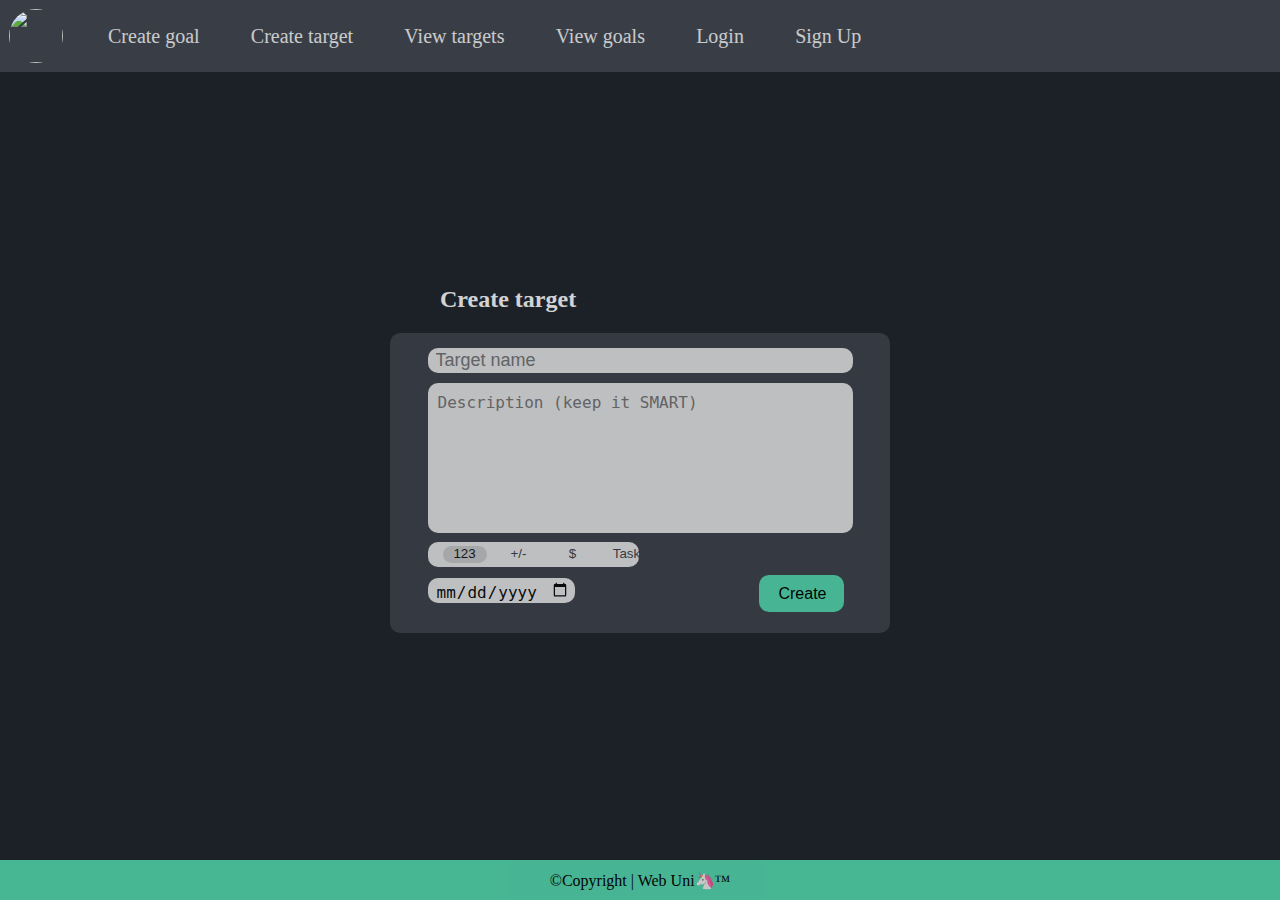
==== index.html @ f2bae78e "Made a global header" ====
<!DOCTYPE html>
<html>
  <head>
    <link rel="stylesheet" href="style_martynas.css" />
    <link rel="stylesheet" href="header.css" />
  </head>
  <body>
    <header>
      <img id="logo" src="images/logo-color.png" />
      <div id="links">
        <a href="/create_goal.html"> Create goal</a>
        <a href="/index.html"> Create target</a>
        <a href="/view_targets.html">View targets</a>
        <a href="/view_goals.html">View goals</a>
        <a href="/sign_in.html">Login</a>
        <a href="/sign_up.html">Sign Up</a>
      </div>
    </header>

    <div id="outerform">
      <h2 id="formtitle">Create target</h2>
      <form action="">
        <div id="mainform">
          <input
            type="text"
            id="fname"
            name="targetname"
            placeholder="Target name"
          /><br />
          <textarea
            id="fdesc"
            name="targetdesc"
            cols="40"
            rows="5"
            maxlength="200"
            placeholder="Description (keep it SMART)"
          ></textarea>
          <div id="ftype">
            <select name="targettype" size="4">
              <option selected>123</option>
              <option>+/-</option>
              <option>$</option>
              <option>Task</option>
            </select>
          </div>
          <input type="date" id="fdate" name="date" />
          <input class="fcreate" type="submit" value="Create" />
        </div>
      </form>
    </div>
    <footer>©Copyright | Web Uni🦄™</footer>
  </body>
</html>
---- style_martynas.css ----
@font-face {
  font-family: Khula;
  src: url("fonts/Khula-Regular.ttf");
}

body {
  min-height: 100vh;
  margin: 0;
  display: flex;
  flex-direction: column;
  background-color: #1c2128;
  font-size: 16px;
  font-family: Khula;
}

footer {
  height: 40px;
  bottom: 0;
  background-color: #4ecca3;
  opacity: 87%;
  text-align: center;
  display: flex;
  justify-content: center;
  align-items: center;
}

#outerform {
  position: relative;
  margin: auto;
  width: 500px;
  height: 400px;
}

#formtitle {
  color: #eeeeee;
  opacity: 87%;
}

form {
  position: relative;
  margin: auto;
  width: 500px;
  height: 300px;
  background-color: #393e46;
  border-radius: 10px;
  color: #393e46;
  opacity: 87%;
}

input,
textarea {
  font-size: 16px;
  border-radius: 10px;
  height: 25px;
  background-color: #eeeeee;
  border: 0;
  padding-left: 8px;
  box-sizing: border-box;
}

input,
textarea:focus {
  outline: none;
}

#mainform {
  position: relative;
  margin: auto;
  width: 85%;
  height: 90%;
  transform: translateY(15px);
  /* TODO: should be 5% instead 15px,
  but % causes text blur when input field is selected*/
}

#fname {
  font-size: 18px;
  width: 100%;
  color: #393e46;
  opacity: 87%;
}

#fdesc {
  background-color: #eeeeee;
  width: 100%;
  border-radius: 10px;
  height: 20px;
  position: relative;
  margin-left: auto;
  margin-right: auto;
  display: flex;
  vertical-align: top;
  top: 10px;
  height: 150px;
  opacity: 87%;
  padding: 10px;
  resize: none;
}

#fdate {
  position: absolute;
  bottom: 15px;
  left: 0px;
  margin-left: auto;
  margin-right: auto;
  padding-top: 4px;
  opacity: 87%;
}

#fdate::-webkit-calendar-picker-indicator {
  margin-top: -4px;
  margin-left: -8px;
  margin-right: 5px;
}

.fcreate {
  position: absolute;
  right: 2%;
  bottom: 2%;
  width: 20%;
  height: 14%;
  background-color: #4ecca3;
}

.button:hover {
  cursor: pointer;
  transform: scale(1.05);
  transition-duration: 50ms;
}

#formtitle {
  padding-left: 10%;
}

*:focus {
  outline: none;
}

#ftype select {
  appearance: none;
  -webkit-appearance: none;
  border: 0;
  padding: 10px;
  padding-top: 9px;
  margin: -5px -20px -5px -5px;
  color: #393e46;
  height: 40px;
  background-color: #eeeeee;
  opacity: 87%;
}

#ftype select option {
  width: 40px;
  margin-left: 10px;
  border-radius: 10px;
  display: inline-block;
  text-align: center;
}

#ftype select :hover {
  background-color: #eeeeee;
}

#ftype {
  border-radius: 10px;
  position: relative;
  margin-top: 4.5%;
  display: inline-block;
  vertical-align: top;
  overflow: hidden;
  height: 25px;
}

#targetlist {
  position: relative;
  margin-bottom: auto;
  margin-right: auto;
  margin-left: auto;
  width: 80%;
  height: 100%;
}

#listtitle {
  position: relative;
  left: 40%;
  width: fit-content;
  color: #eeeeee;
  opacity: 80%;
}

.target {
  display: flex;
  margin-bottom: 15px;
  height: 50px;
  background-color: #393e46;
  border-radius: 10px;
  list-style-type: none;
  padding-left: 8px;
  padding-right: 8px;
  opacity: 87%;
  justify-content: space-between;
}
.target > * {
  position: relative;
  margin-top: auto;
  margin-bottom: auto;
  color: #393e46;
  opacity: 87%;
  height: 30px;
  padding-left: 8px;
  padding-right: 8px;
  border-radius: 10px;
  font-size: 20px;
}

.targetname {
  position: relative;
  width: 70%;
  background-color: #eeeeee;
  margin-right: 50px;
}

.targetdate {
  background-color: #eeeeee;
  margin-right: 50px;
}

.targetedit {
  margin-right: 10px;
  background-color: #4ecca3;
  right: 0px;
  width: fit-content;
}
---- header.css ----
header {
  display: flex;
  height: 8vh;
  top: 0;
  background-color: #393e46;
}

#logo {
  height: 6vh;
  width: 6vh;
  border-radius: 50%;
  margin-top: 1vh;
  margin-left: 1vh;
}

#links {
  height: 100%;
  margin-left: 5vh;
  width: 80%;
  display: flex;
  align-items: center;
}
#links > a {
  font-size: 20px;
  color: #eeeeee;
  opacity: 80%;
  margin-right: 5%;
  text-decoration: none;
}

#links > a:hover {
  opacity: 90%;
}
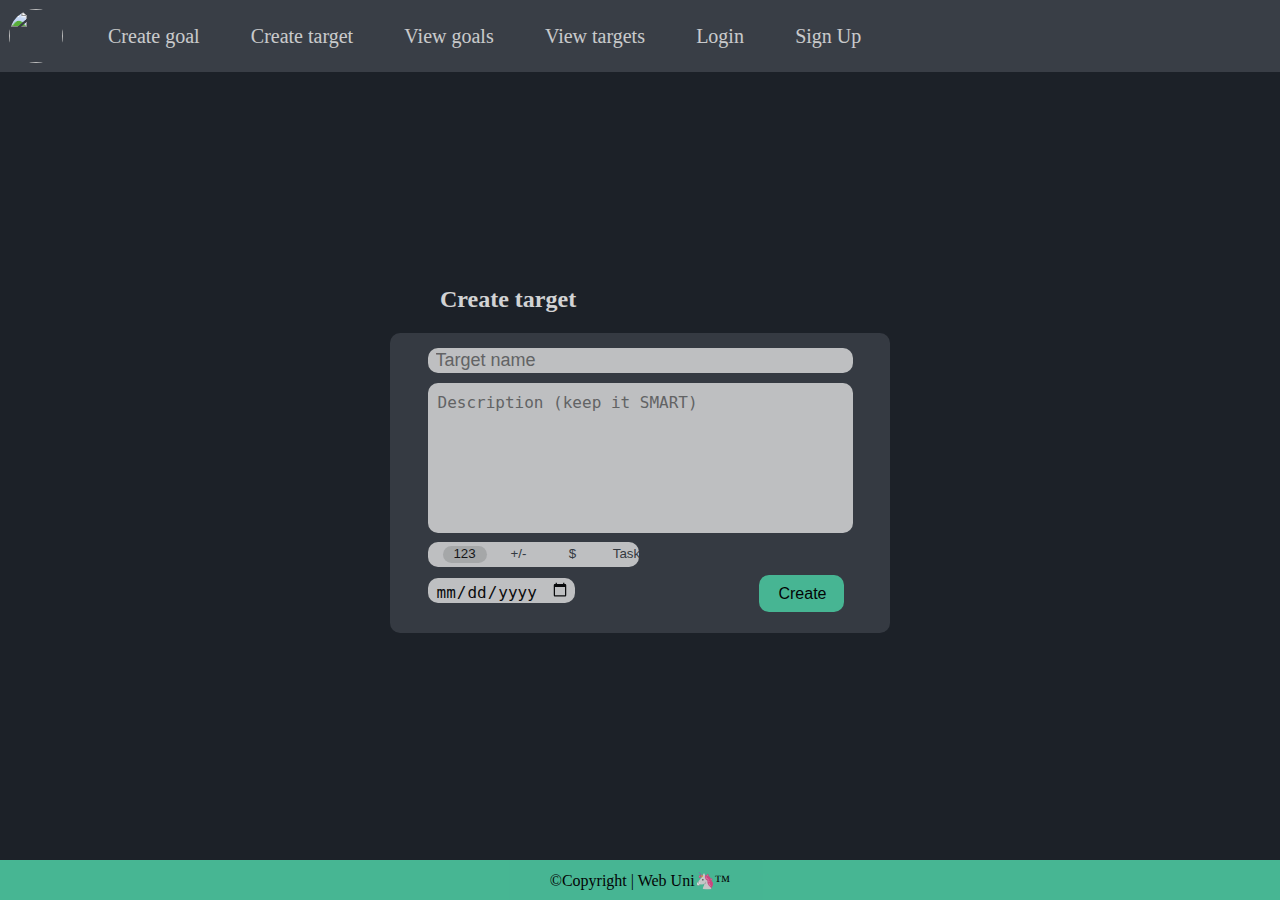
==== commit 171adc81: "Changed absolute path to relative paths" ====
--- a/index.html
+++ b/index.html
@@ -8,12 +8,12 @@
     <header>
       <img id="logo" src="images/logo-color.png" />
       <div id="links">
-        <a href="/create_goal.html"> Create goal</a>
-        <a href="/index.html"> Create target</a>
-        <a href="/view_targets.html">View targets</a>
-        <a href="/view_goals.html">View goals</a>
-        <a href="/sign_in.html">Login</a>
-        <a href="/sign_up.html">Sign Up</a>
+        <a href="create_goal.html"> Create goal</a>
+        <a href="index.html"> Create target</a>
+        <a href="view_goals.html">View goals</a>
+        <a href="view_targets.html">View targets</a>
+        <a href="sign_in.html">Login</a>
+        <a href="sign_up.html">Sign Up</a>
       </div>
     </header>
 
